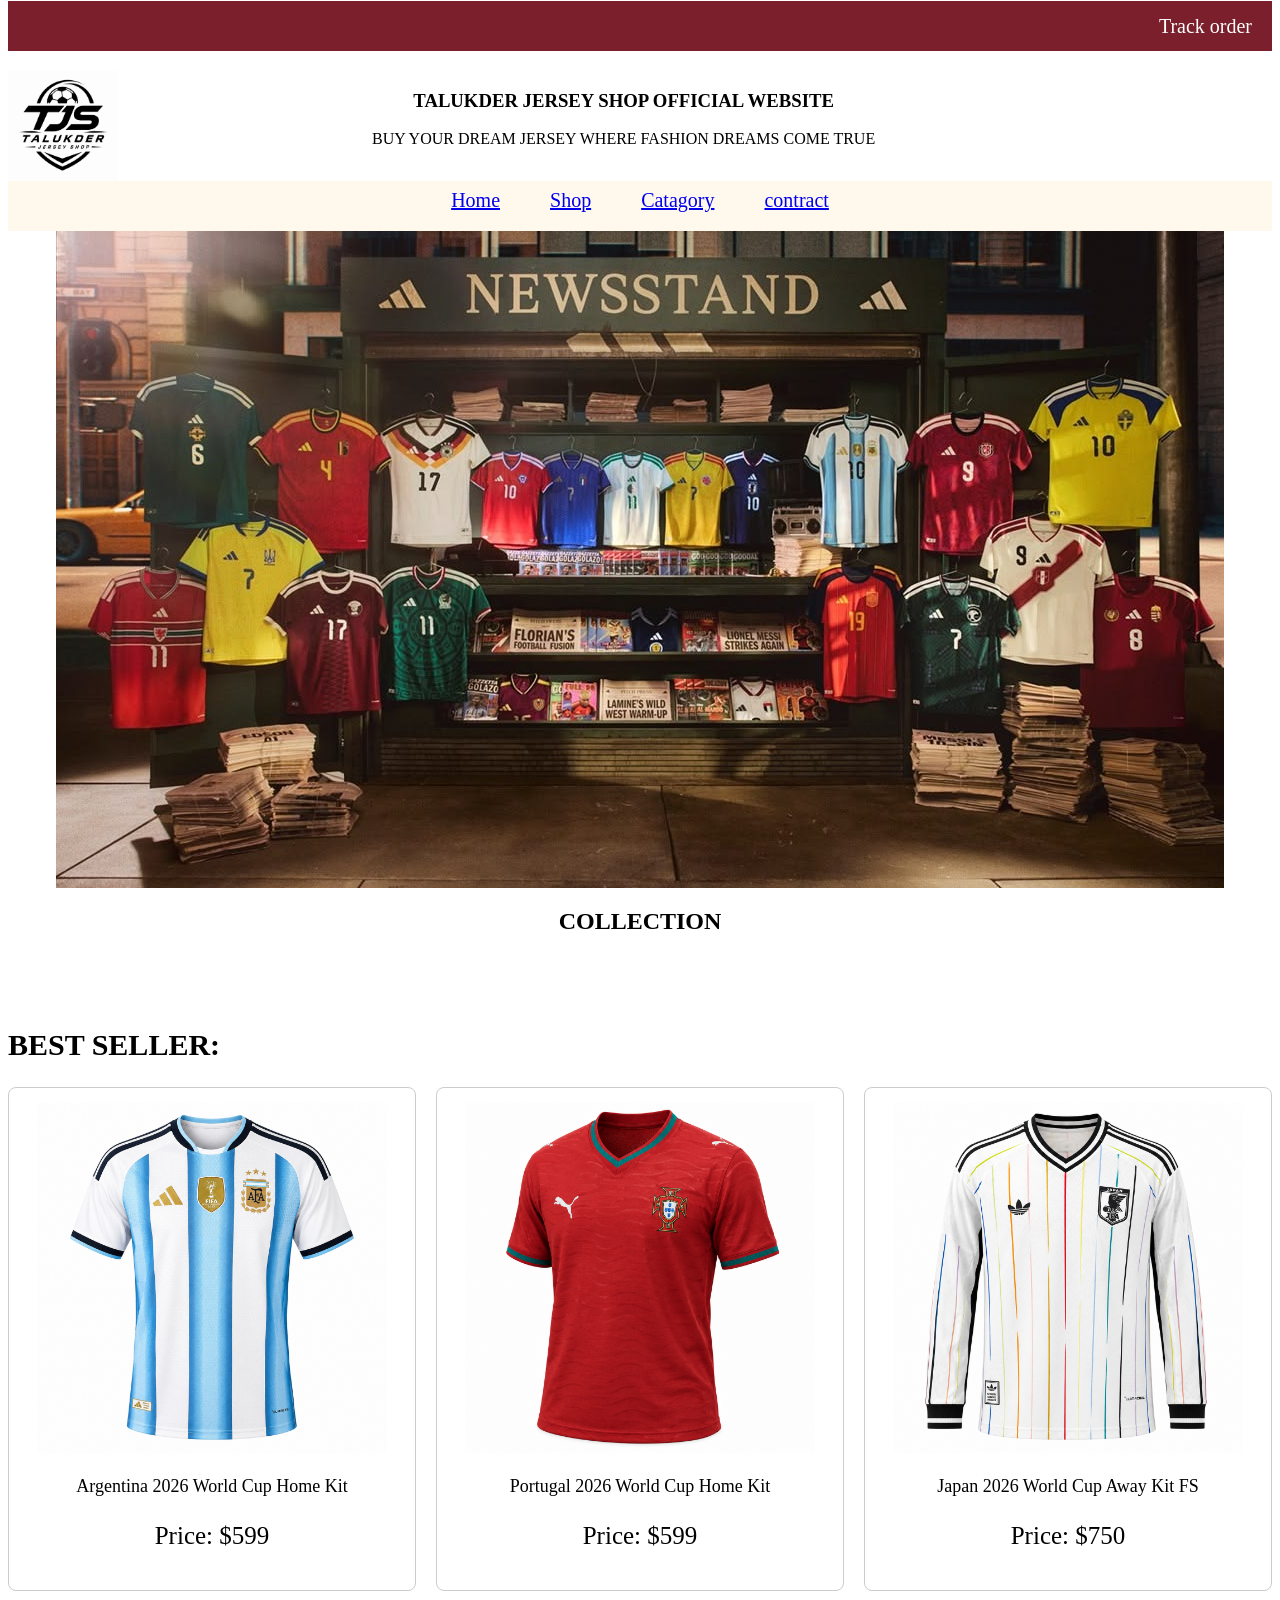
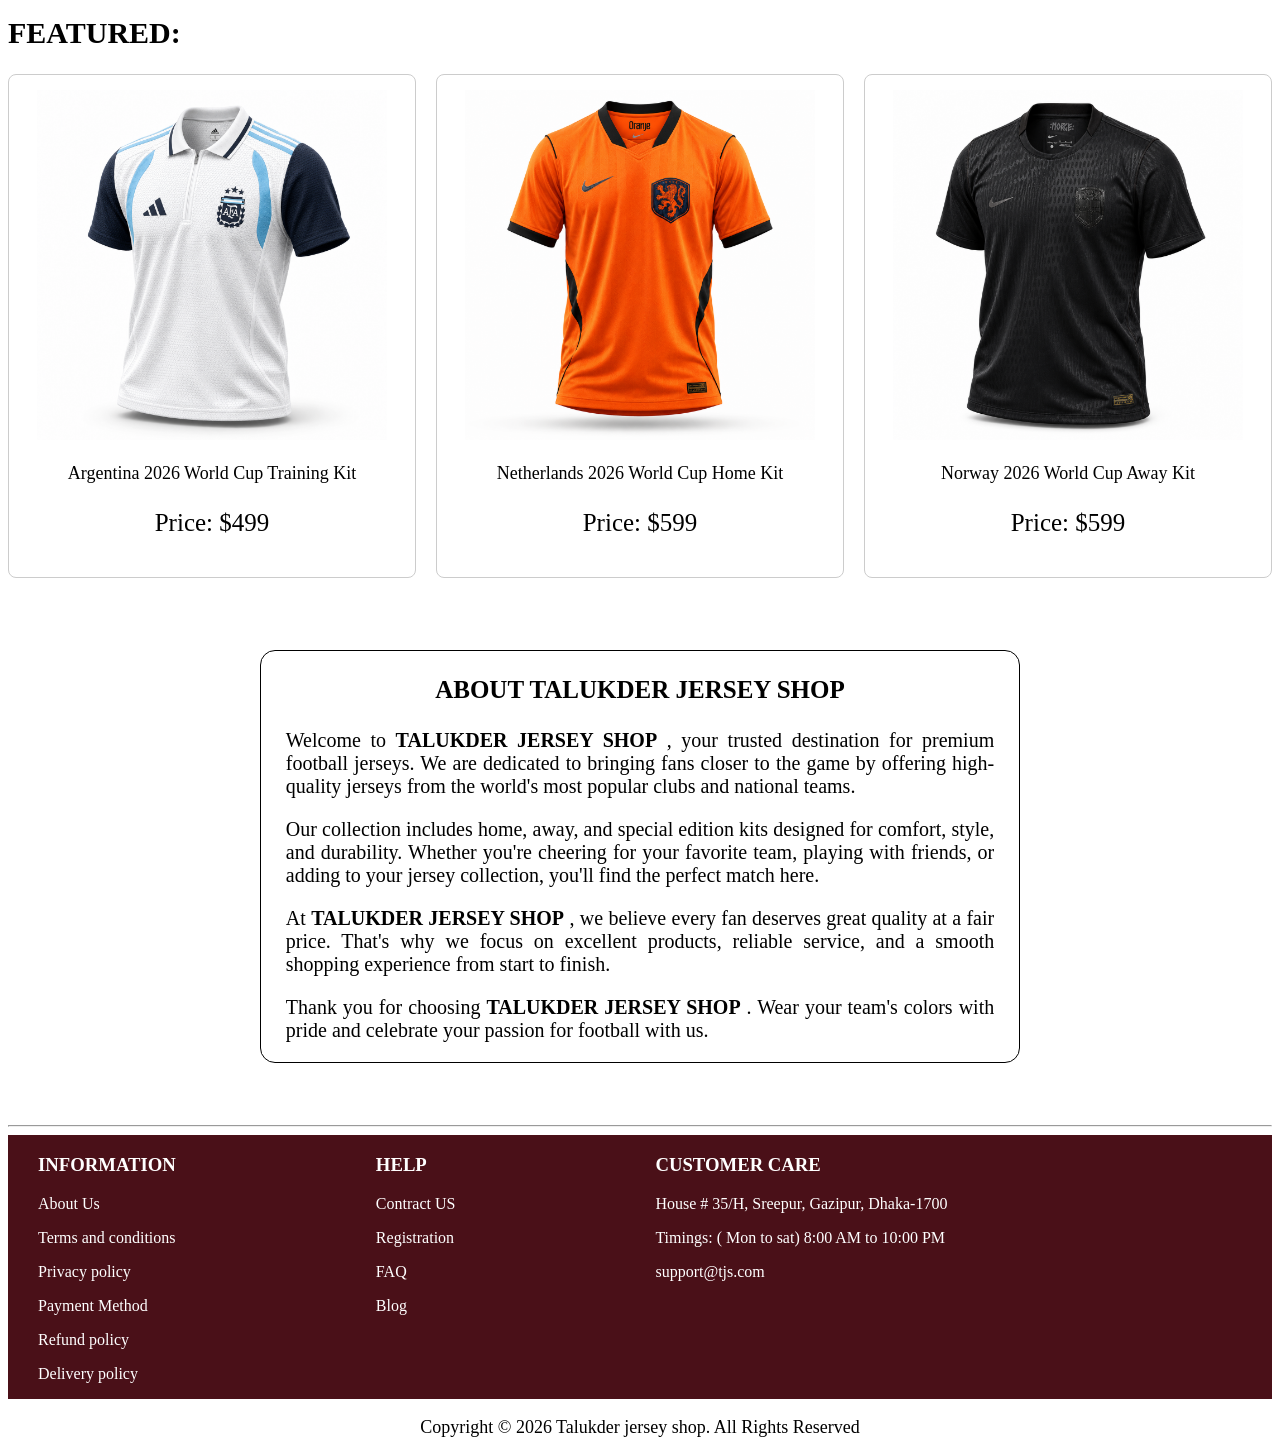
==== index.html @ 82c4331c "first commit" ====
<!DOCTYPE html>
<html lang="en">

<head>
    <meta charset="UTF-8">
    <meta name="viewport" content="width=device-width, initial-scale=1.0">
    <title>Talukder jersey shop</title>

    <link rel="stylesheet" href="index.css">

</head>




<body>
    <section class="top">
        <p id="top-bar">Track order</p>
    </section>

    <header class="header">
        <img class="logo" src="img/official-logo.png" alt="logo">
        <section class="middle-part">
            <h3 id="main-title">TALUKDER JERSEY SHOP OFFICIAL WEBSITE</h3>
            <P>BUY YOUR DREAM JERSEY WHERE FASHION DREAMS COME TRUE</P>
        </section>
    </header>

    <section class="nav-bar">
        <nav class="nav">
            <a class="nav-btn" href="index.html">Home</a>
            <a class="nav-btn" href="shop.html">Shop</a>
            <a class="nav-btn" href="catagory.html">Catagory</a>
            <a class="nav-btn" href="contract.html">contract</a>
        </nav>
    </section>

    <hero>
        <section id="banner">
            <img src="img/jersey.jpg" alt="fcb">
        </section>
    </hero>
    <h2 id="collection">COLLECTION</h2><br>

    <section> <!--full box-->
        <h2 class="best-seller">BEST SELLER:</h2>
        <section class="row"> <!--row-->
            <section class="item-box">
                <img class="img" src="img/arg.png" alt="Argentina">
                <p>Argentina 2026 World Cup Home Kit</p>
                <p class="price">Price: $599</p>
            </section>
            <section class="item-box">
                <img class="img" src="img/por.png" alt="Portugal">
                <p>Portugal 2026 World Cup Home Kit</p>
                <p class="price">Price: $599</p>
            </section>
            <section class="item-box">
                <img class="img" src="img/jpn.png" alt="Japan">
                <p>Japan 2026 World Cup Away Kit FS</p>
                <p class="price">Price: $750</p>
            </section>

        </section>

        <h2 class="best-seller">FEATURED:</h2>
        <section class="row"> <!--row-->
            <section class="item-box">
                <img class="img" src="img/arg_t.png" alt="Argentina">
                <p>Argentina 2026 World Cup Training Kit</p>
                <p class="price">Price: $499</p>
            </section>
            <section class="item-box">
                <img class="img" src="img/dutch.png" alt="Dutch">
                <p>Netherlands 2026 World Cup Home Kit</p>
                <p class="price">Price: $599</p>
            </section>
            <section class="item-box">
                <img class="img" src="img/nor.png" alt="Norway">
                <p>Norway 2026 World Cup Away Kit</p>
                <p class="price">Price: $599</p>
            </section>

        </section>
    </section>

    <br>
    <br>
    <br>
    <br>

    <section class="about-section">
        <h3 class="about-title">ABOUT TALUKDER JERSEY SHOP</h3>

        <section class="about-text">
            <p>Welcome to <strong>TALUKDER JERSEY SHOP</strong> , your trusted destination for premium football jerseys.
                We are dedicated to bringing fans closer to the game by offering high-quality jerseys from the world's
                most popular clubs and national teams.</p>
            <p>Our collection includes home, away, and special edition kits designed for comfort, style, and durability.
                Whether you're cheering for your favorite team, playing with friends, or adding to your jersey
                collection, you'll find the perfect match here.</p>
            <p>At <strong>TALUKDER JERSEY SHOP</strong> , we believe every fan deserves great quality at a fair price.
                That's why we focus on excellent products, reliable service, and a smooth shopping experience from start
                to finish.</p>
            <p>Thank you for choosing <strong>TALUKDER JERSEY SHOP</strong> . Wear your team's colors with pride and
                celebrate your passion for football with us.</p>
        </section>
    </section>

    <br>
    <br>
    <br>

    <footer>
        <hr>
        <section class="footer">
            <section>
                <h3>INFORMATION</h3>
                <p>About Us</p>
                <p>Terms and conditions</p>
                <p>Privacy policy</p>
                <p>Payment Method</p>
                <p>Refund policy</p>
                <p>Delivery policy</p>
            </section>


            <section>
                <h3>HELP</h3>
                <p>Contract US</p>
                <p>Registration</p>
                <p>FAQ</p>
                <p>Blog</p>
            </section>


            <section>
                <h3>CUSTOMER CARE</h3>
                <p>House # 35/H, Sreepur, Gazipur, Dhaka-1700</p>
                <p>Timings: ( Mon to sat) 8:00 AM to 10:00 PM </p>
                <p>support@tjs.com</p>
            </section>

        </section>

        <section class="copy">
            <p>Copyright © 2026 Talukder jersey shop. All Rights Reserved</p>
        </section>
    </footer>
</body>

</html>
---- index.css ----
.top {
    background-color: #7A1F2B;
    text-align: center;
    color: white;
}

#top-bar {
    height: 50px;
    margin-top: -7px;
    font-size: 20px;
    display: flex;
    justify-content: flex-end;
    align-items: center;
    margin-right: 20px;
}

.header {
    display: flex;
}

.logo {
    height: 110px;
}

.main-title {
    font-size: 30px;
}

.middle-part {
    width: 80%;
    text-align: center;
}

.nav-bar {
    background-color: #FFF8EC;
    height: 50px;
    text-align: center;
}

.nav {
    font-size: 20px;
    padding-top: 8px;
    display: flex;
    gap: 50px;
    justify-content: center;   
}

#banner {
    display: flex;
    justify-content: center;
}

#collection {
    text-align: center;
    margin-bottom: 50px;
}

.row {
    display: flex;
    justify-content: space-between;
    gap: 20px;
    margin-top: 20px;
}

.item-box {
    flex: 1;
    border: 1px solid #ccc;
    padding: 15px;
    border-radius: 8px;
    text-align: center;
    font-size: 18px;
}

.img {
    height: 350px;
}

.price {
    font-size: 25px;
    font-weight: 500;
}

.best-seller {
    font-size: 30px;
    font-weight: bold;
}

.about-section {
    border: solid 1px;
    text-align: center;
    width: 60%;
    margin: 0 auto;
    border-radius: 15px;

}

.about-title {
    font-weight: bold;
    text-align: center;
    font-size: 25px;
}

.about-text {
    padding-left: 25px;
    padding-right: 25px;
    font-size: 20px;
    text-align: justify;
}

.footer {
    background-color: #4A1018;
    display: flex;
    gap: 200px;
    padding-left: 30px;
    color: #FFFFFF;
}

.contain {
    display: flex;
    padding-left: 10px;
}

.copy {
    text-align: center;
    font-size: 18px;
}
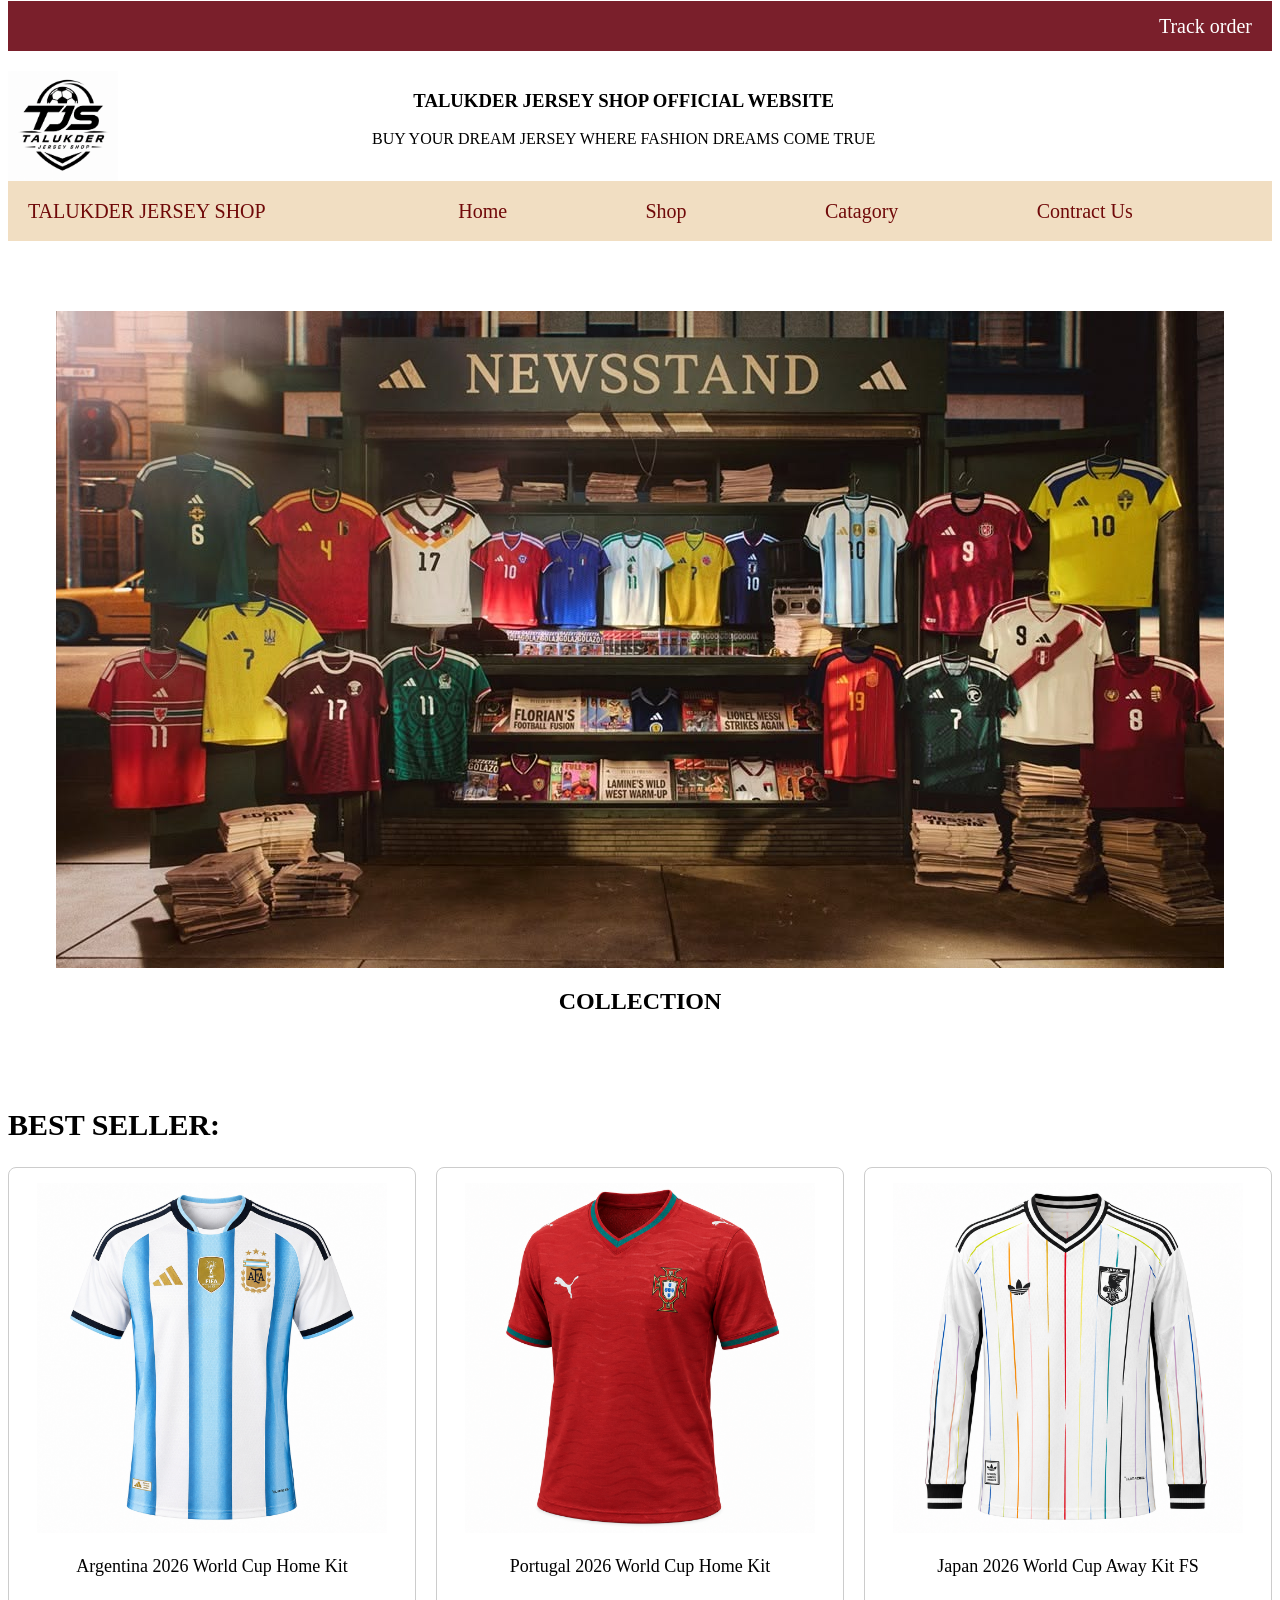
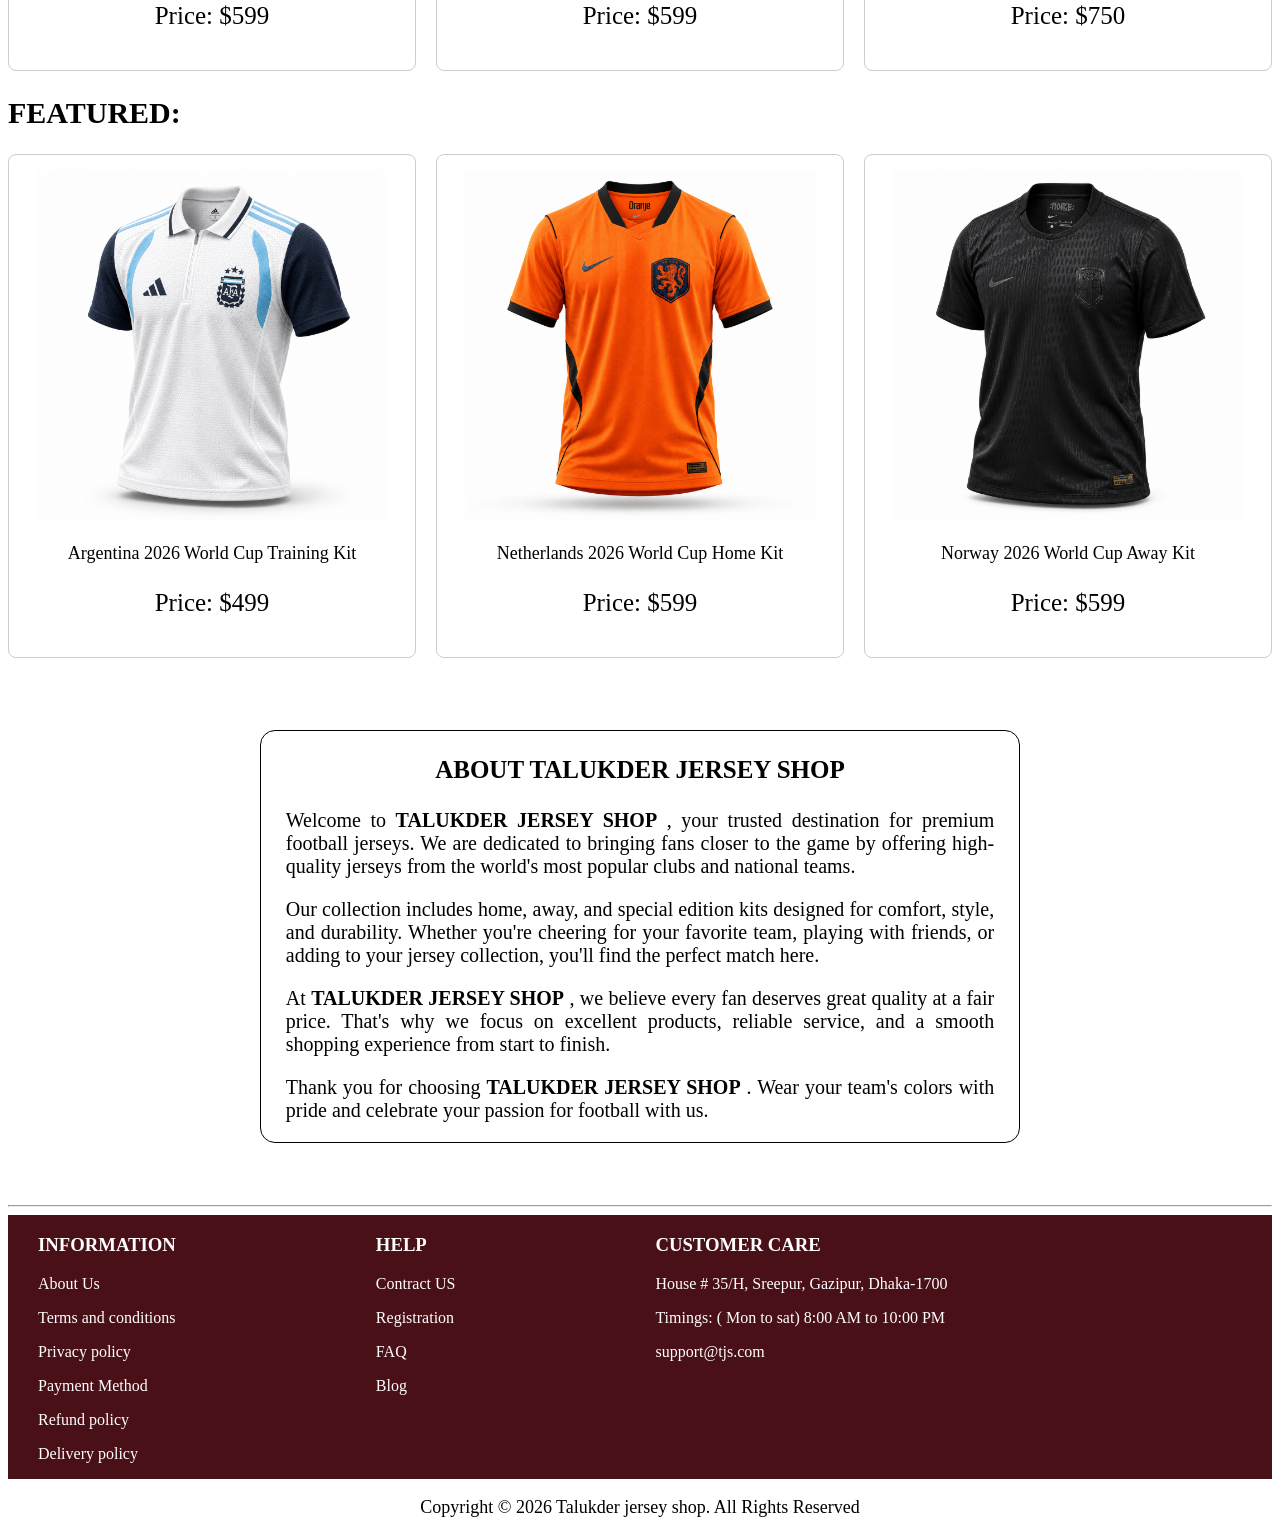
==== commit 9b5cc319: "Navigation bar updated" ====
--- a/index.html
+++ b/index.html
@@ -26,14 +26,17 @@
         </section>
     </header>
 
-    <section class="nav-bar">
-        <nav class="nav">
-            <a class="nav-btn" href="index.html">Home</a>
-            <a class="nav-btn" href="shop.html">Shop</a>
-            <a class="nav-btn" href="catagory.html">Catagory</a>
-            <a class="nav-btn" href="contract.html">contract</a>
-        </nav>
-    </section>
+    <div class="new-nav">
+        <div class="web-logo">
+            TALUKDER JERSEY SHOP
+        </div>
+        <div class="btns">
+            <a class="nav-bttn" href="index.html">Home</a>
+            <a class="nav-bttn" href="shop.html">Shop</a>
+            <a class="nav-bttn" href="catagory.html">Catagory</a>
+            <a class="nav-bttn" href="contract.html">Contract Us</a>
+        </div>
+    </div>
 
     <hero>
         <section id="banner">
--- a/index.css
+++ b/index.css
@@ -42,7 +42,7 @@
     padding-top: 8px;
     display: flex;
     gap: 50px;
-    justify-content: center;   
+    justify-content: center;
 }
 
 #banner {
@@ -123,4 +123,50 @@
 .copy {
     text-align: center;
     font-size: 18px;
+}
+
+.new-nav {
+    display: flex;
+    justify-content: center;
+    align-items: center;
+    height: 60px;
+    background-color: #f1dec2;
+    margin-bottom: 70px;
+}
+
+.web-logo {
+    display: flex;
+    align-items: center;
+    flex: 1;
+    padding: 20px;
+    color: #700909;
+    height: 60px;
+    font-size: 20px;
+}
+
+.btns {
+    display: flex;
+    flex: 3;
+    justify-content: space-around;
+    align-items: center;
+    padding-left: 70px;
+    padding-right: 70px;
+}
+
+.nav-bttn {
+    display: flex;
+    align-items: center;
+    height: 60px;
+    font-size: 20px;
+    text-decoration: none;
+    padding-left: 25px;
+    padding-right: 25px;
+    color: #700909;
+    font-weight: 500;
+}
+
+.nav-bttn:hover {
+    background-color:#700909;
+    color: white;
+    cursor: pointer;
 }
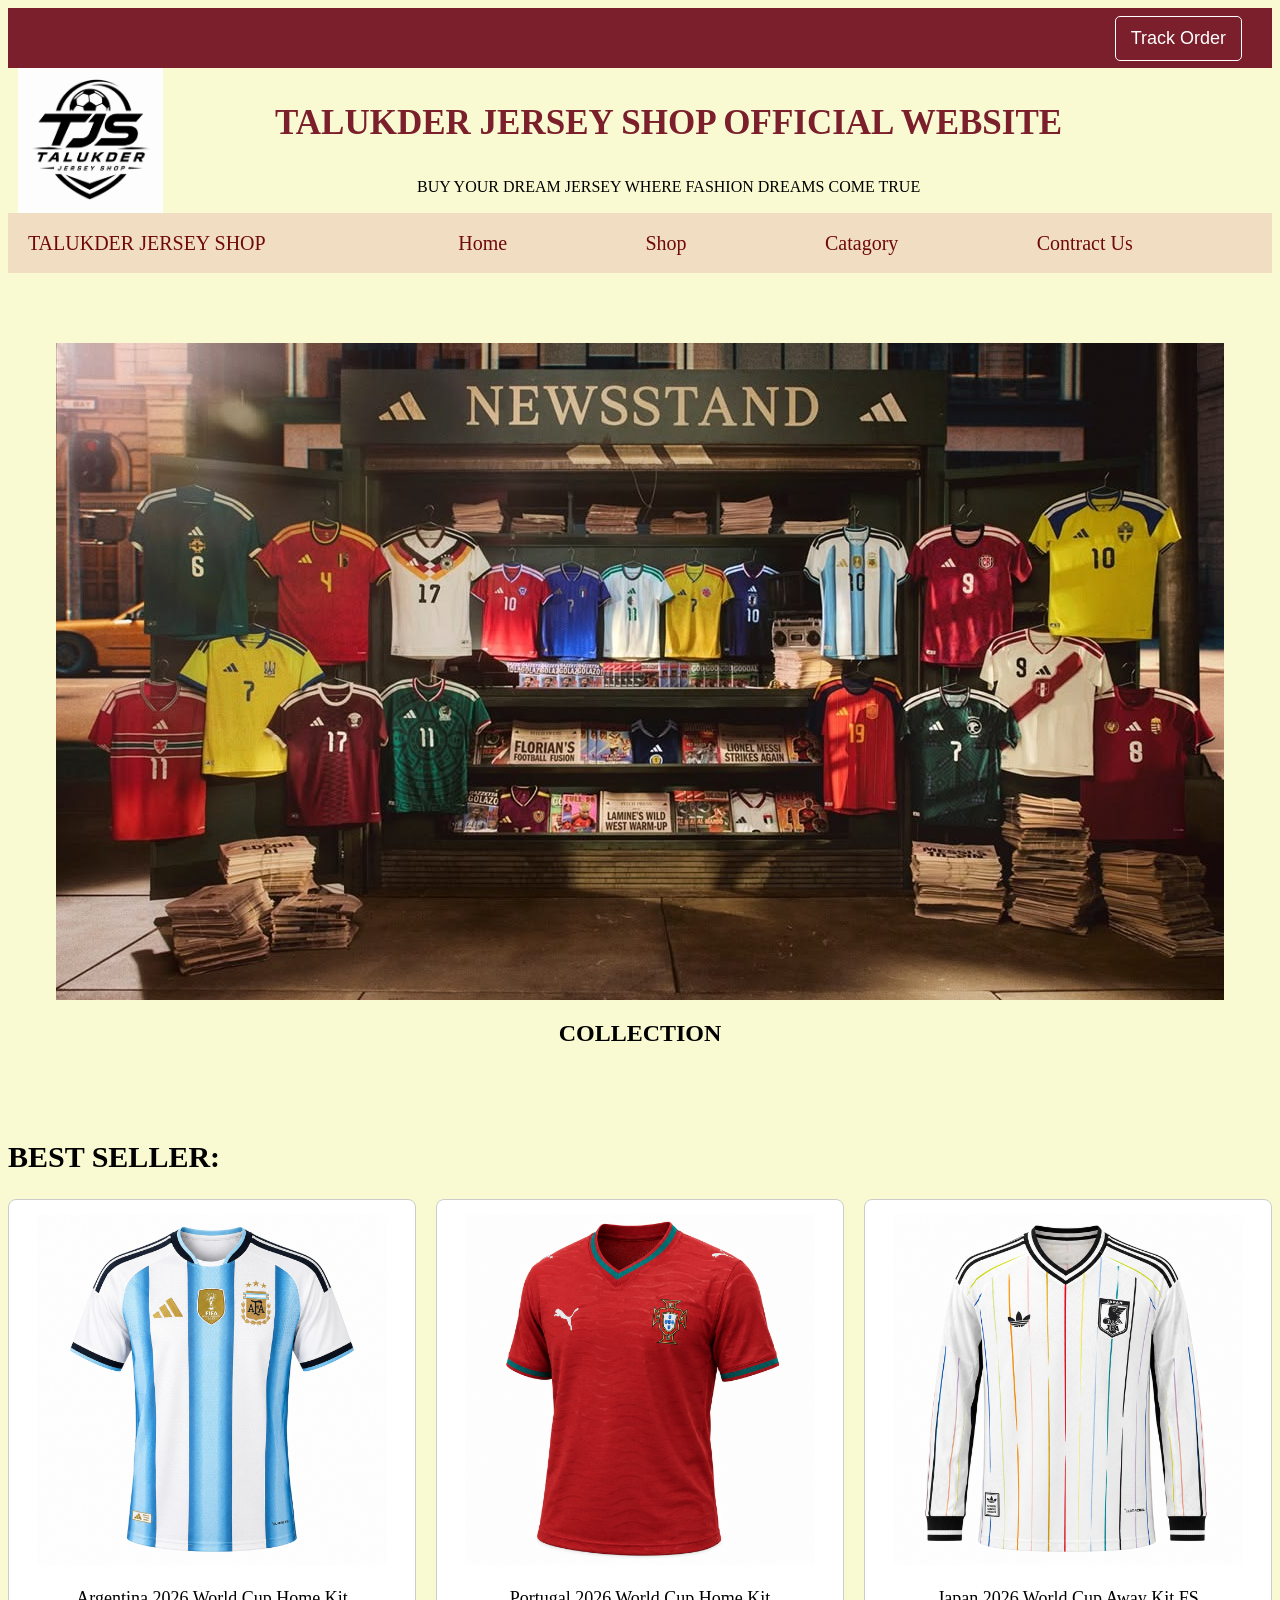
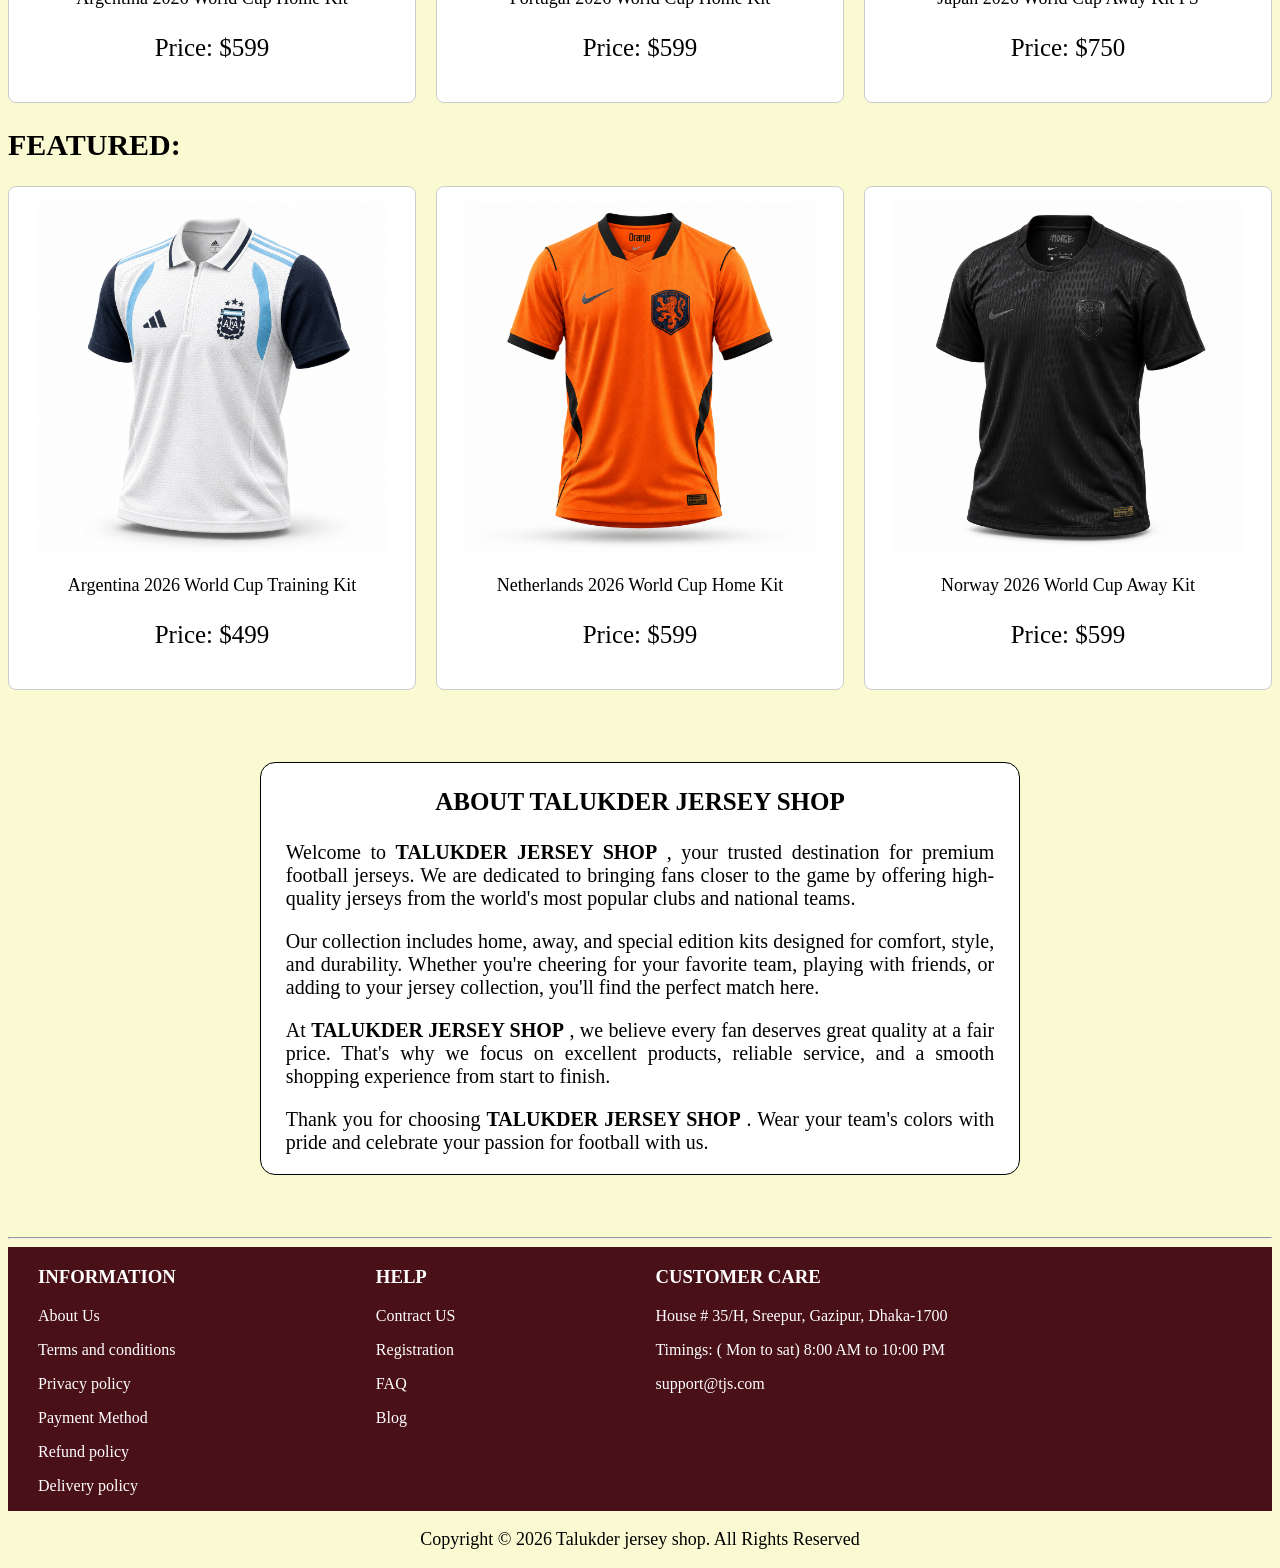
==== commit 61311729: "top bar changed" ====
--- a/index.html
+++ b/index.html
@@ -15,7 +15,7 @@
 
 <body>
     <section class="top">
-        <p id="top-bar">Track order</p>
+        <button class="track-btn">Track Order</button>
     </section>
 
     <header class="header">
--- a/index.css
+++ b/index.css
@@ -1,7 +1,31 @@
 .top {
+    display: flex;
     background-color: #7A1F2B;
     text-align: center;
     color: white;
+    height: 60px;
+    justify-content: end;
+    align-items: center;
+}
+
+.track-btn {
+    height: 45px;
+    margin-right: 30px;
+    border: 1px solid white;
+    background-color: #7A1F2B;
+    color: white;
+    font-size: 18px;
+    padding-left: 15px;
+    padding-right: 15px;
+    padding-top: 8px;
+    padding-bottom: 8px;
+    border-radius: 5px;
+    cursor: pointer;
+}
+
+.track-btn:hover {
+    background-color: white;
+    color: #7A1F2B;
 }
 
 #top-bar {
@@ -19,11 +43,13 @@
 }
 
 .logo {
-    height: 110px;
-}
-
-.main-title {
-    font-size: 30px;
+    height: 145px;
+    margin-left: 10px;
+}
+
+#main-title {
+    font-size: 35px;
+    color: #7A1F2B;
 }
 
 .middle-part {
@@ -69,6 +95,7 @@
     border-radius: 8px;
     text-align: center;
     font-size: 18px;
+    background-color: white;
 }
 
 .img {
@@ -86,6 +113,7 @@
 }
 
 .about-section {
+    background-color: white;
     border: solid 1px;
     text-align: center;
     width: 60%;
@@ -169,4 +197,17 @@
     background-color:#700909;
     color: white;
     cursor: pointer;
+}
+
+.text-box {
+    padding-left: 60px;
+    padding-right: 60px;
+}
+
+.shop-text {
+    font-size: 25px;
+}
+
+body {
+    background-color: lightgoldenrodyellow;
 }
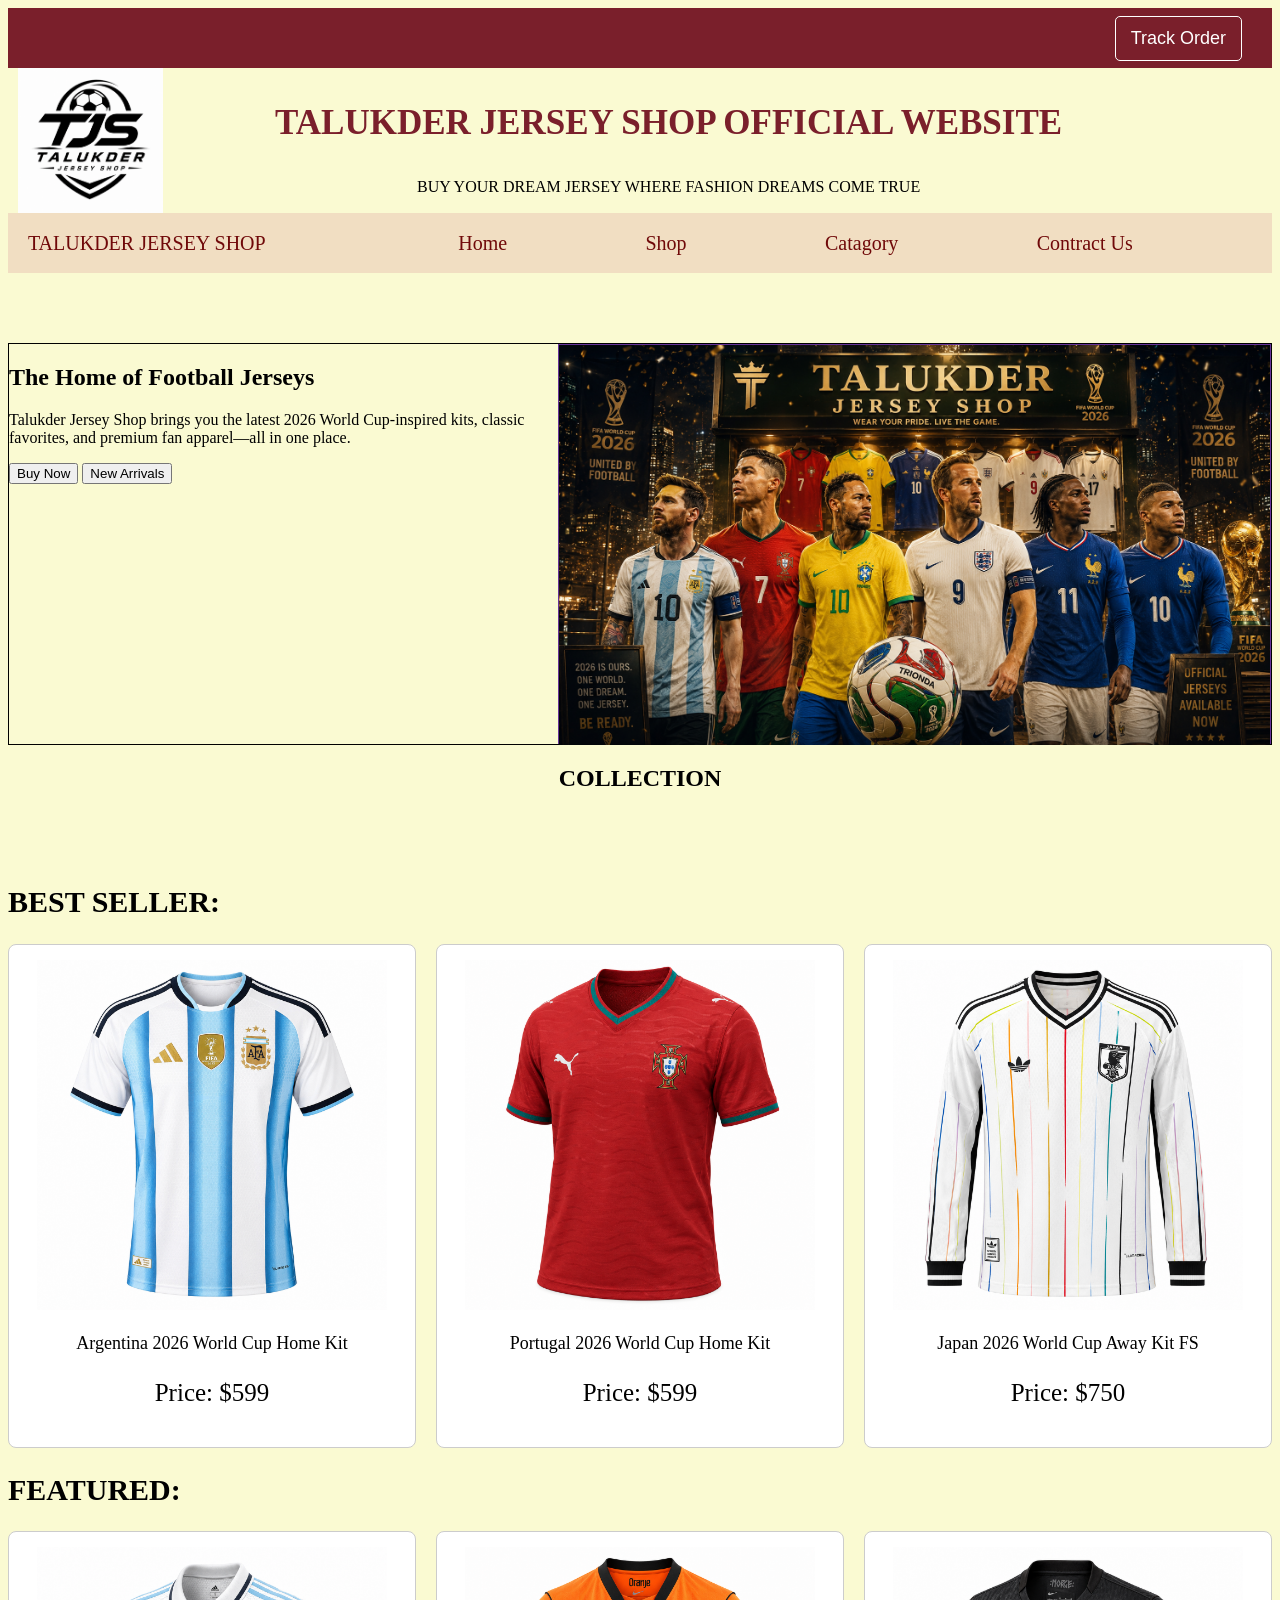
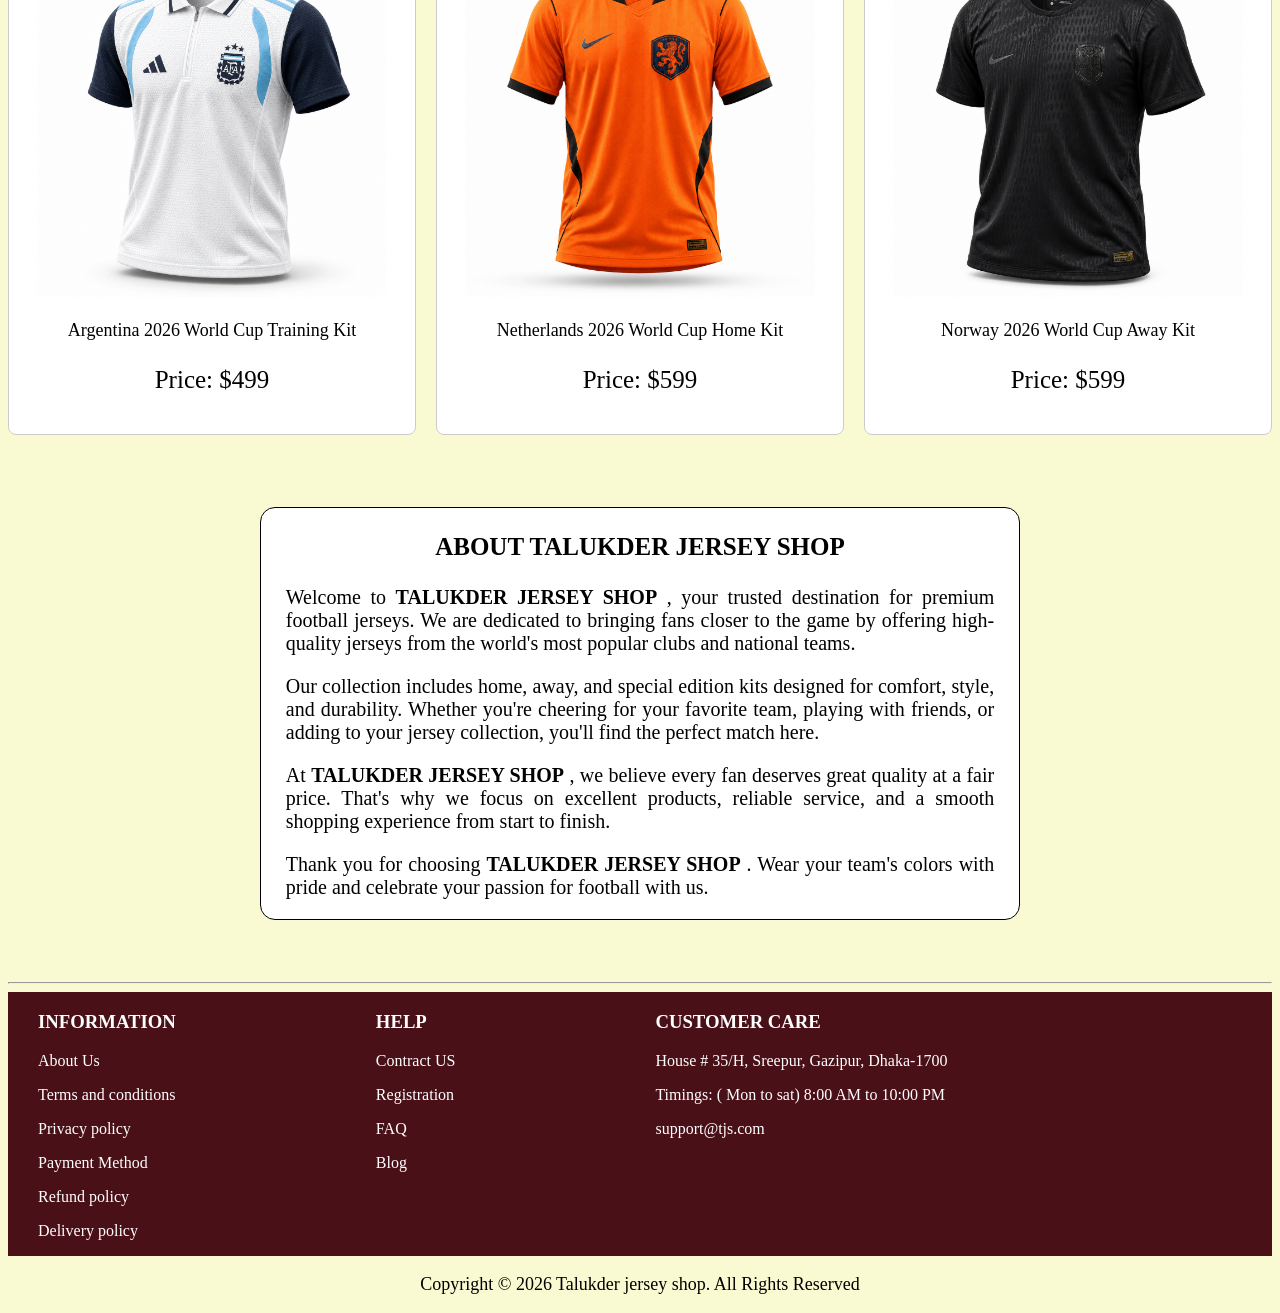
==== commit fb6f9e35: "Hero section changed" ====
--- a/index.html
+++ b/index.html
@@ -39,10 +39,34 @@
     </div>
 
     <hero>
-        <section id="banner">
-            <img src="img/jersey.jpg" alt="fcb">
+        <section class="hero-container">
+
+
+
+            <div class="hero-text">
+                <h1 class="hero-heading">The Home of Football Jerseys</h1>
+                <p class="hero-sub-heading">Talukder Jersey Shop brings you the latest 2026 World Cup-inspired kits, classic favorites, and premium fan apparel—all in one place.</p>
+                <section class="hero-btn">
+                     <button class="buy-btn">
+                    Buy Now
+                </button>
+                <button class="na-btn">
+                    New Arrivals
+                </button>
+                </section>
+               
+            </div>
+
+
+            
+            <div class="hero-banner">
+                <img id="hero-img" src="img/hero.png" alt="banner">
+            </div>
+
         </section>
     </hero>
+
+
     <h2 id="collection">COLLECTION</h2><br>
 
     <section> <!--full box-->
--- a/index.css
+++ b/index.css
@@ -71,10 +71,27 @@
     justify-content: center;
 }
 
-#banner {
-    display: flex;
-    justify-content: center;
-}
+.hero-container {
+    display: flex;
+    height: 400px;
+    border: 1px solid black;
+}
+
+.hero-text {
+    flex: 1;
+}
+
+.hero-banner {
+    display: flex;
+    border: 1px solid rebeccapurple;
+    justify-content: end;
+    flex: 1;
+}
+
+#hero-img {
+    height: 400px;
+}
+
 
 #collection {
     text-align: center;
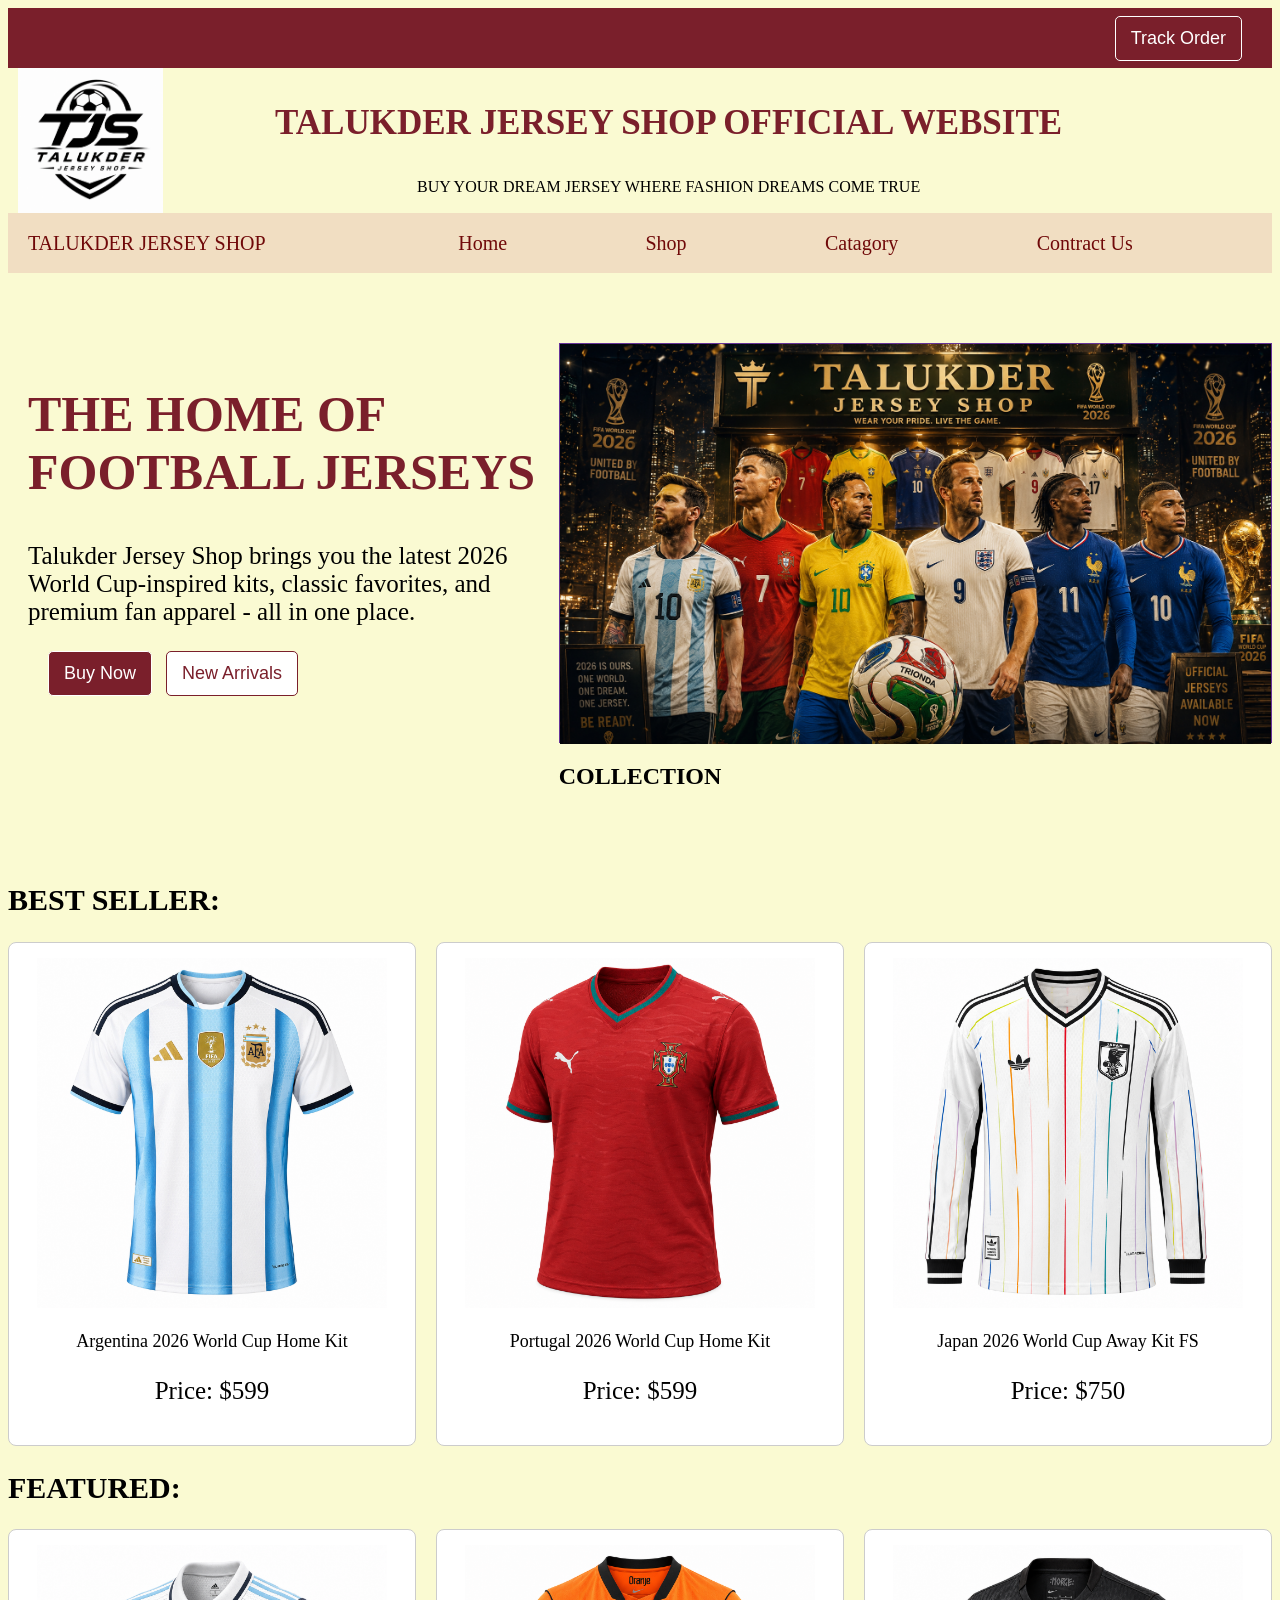
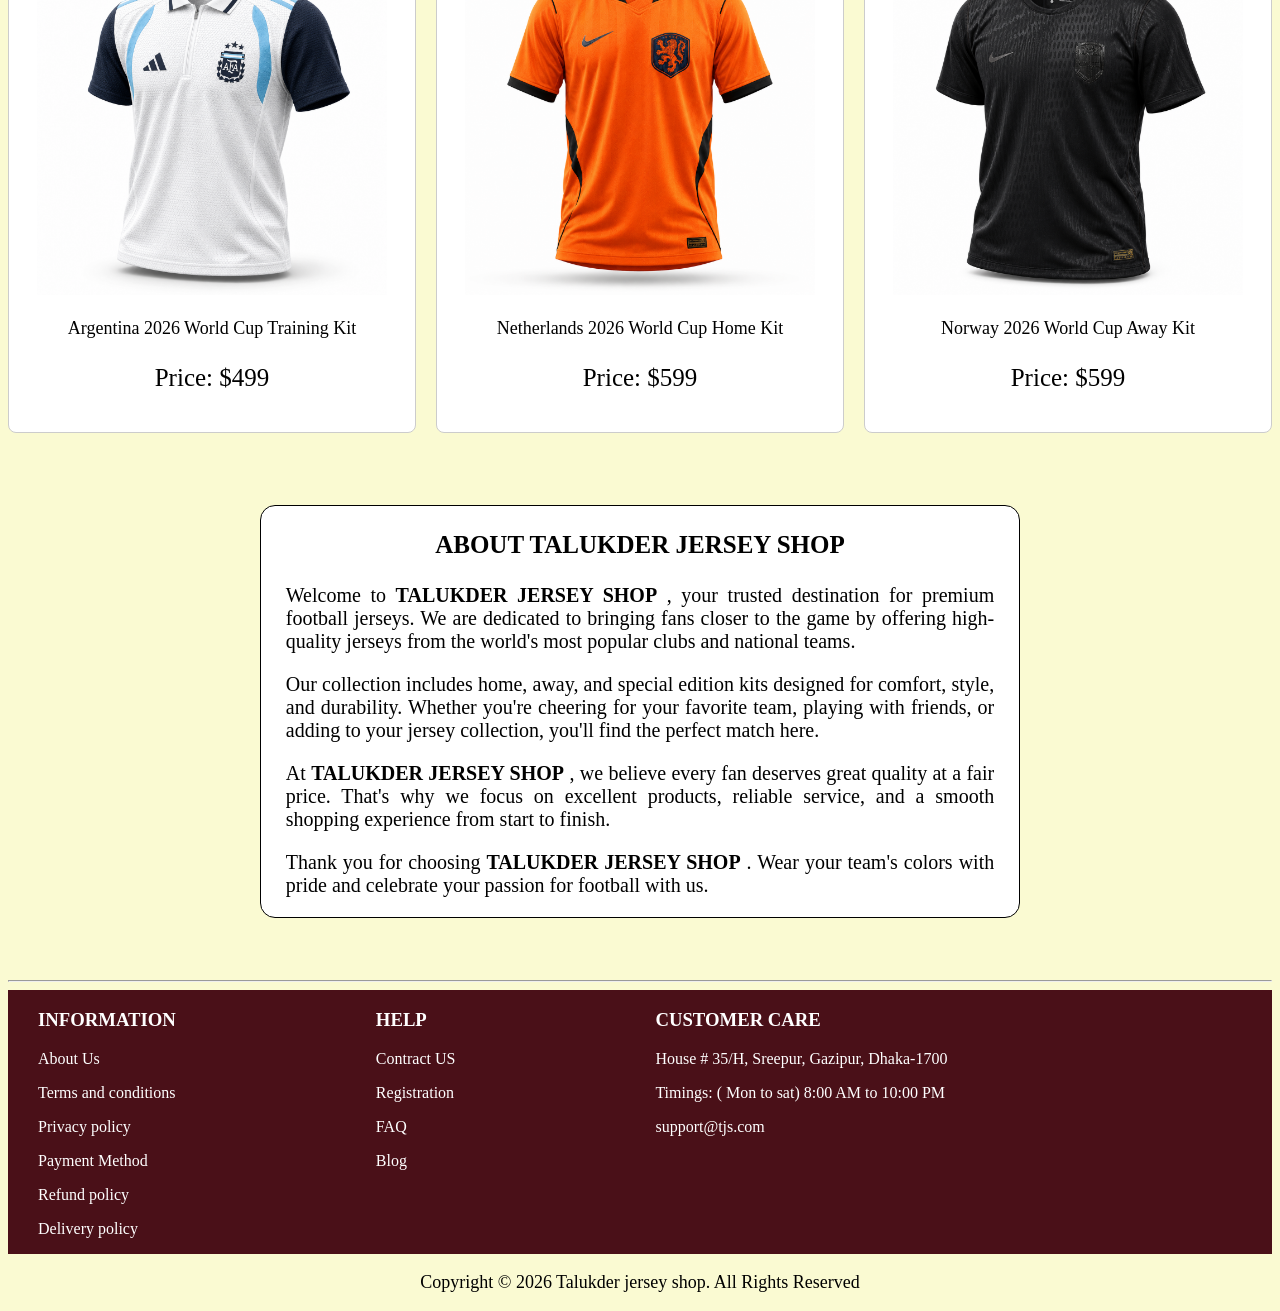
==== commit 085f92f0: "New hero section has been updated" ====
--- a/index.html
+++ b/index.html
@@ -44,8 +44,8 @@
 
 
             <div class="hero-text">
-                <h1 class="hero-heading">The Home of Football Jerseys</h1>
-                <p class="hero-sub-heading">Talukder Jersey Shop brings you the latest 2026 World Cup-inspired kits, classic favorites, and premium fan apparel—all in one place.</p>
+                <h1 class="hero-heading">THE HOME OF FOOTBALL JERSEYS</h1>
+                <p class="hero-sub-heading">Talukder Jersey Shop brings you the latest 2026 World Cup-inspired kits, classic favorites, and premium fan apparel - all in one place.</p>
                 <section class="hero-btn">
                      <button class="buy-btn">
                     Buy Now
@@ -58,7 +58,7 @@
             </div>
 
 
-            
+
             <div class="hero-banner">
                 <img id="hero-img" src="img/hero.png" alt="banner">
             </div>
--- a/index.css
+++ b/index.css
@@ -74,11 +74,66 @@
 .hero-container {
     display: flex;
     height: 400px;
-    border: 1px solid black;
 }
 
 .hero-text {
-    flex: 1;
+    padding-left: 20px;
+    padding-right: 20px;
+}
+
+.hero-heading {
+    color: #7A1F2B;
+    font-size: 50px;
+}
+
+.hero-sub-heading {
+    font-size: 25px;
+}
+
+.hero-btn {
+    margin-left: 20px;
+}
+
+.buy-btn {
+    height: 45px;
+    margin-right: 10px;
+    border: 1px solid white;
+    background-color: #7A1F2B;
+    color: white;
+    font-size: 18px;
+    padding-left: 15px;
+    padding-right: 15px;
+    padding-top: 8px;
+    padding-bottom: 8px;
+    border-radius: 5px;
+    cursor: pointer;
+}
+
+.buy-btn:hover {
+    background-color: white;
+    color: #7A1F2B;
+    border: 1px solid  #7A1F2B;
+}
+
+.na-btn {
+    height: 45px;
+    margin-right: 30px;
+    border: 1px solid #7A1F2B;
+    background-color: white;
+    color: #7A1F2B;
+    font-size: 18px;
+    padding-left: 15px;
+    padding-right: 15px;
+    padding-top: 8px;
+    padding-bottom: 8px;
+    border-radius: 5px;
+    cursor: pointer;
+}
+
+.na-btn:hover {
+    background-color: #7A1F2B;
+    color: white;
+    border: 1px solid  #7A1F2B;
 }
 
 .hero-banner {
